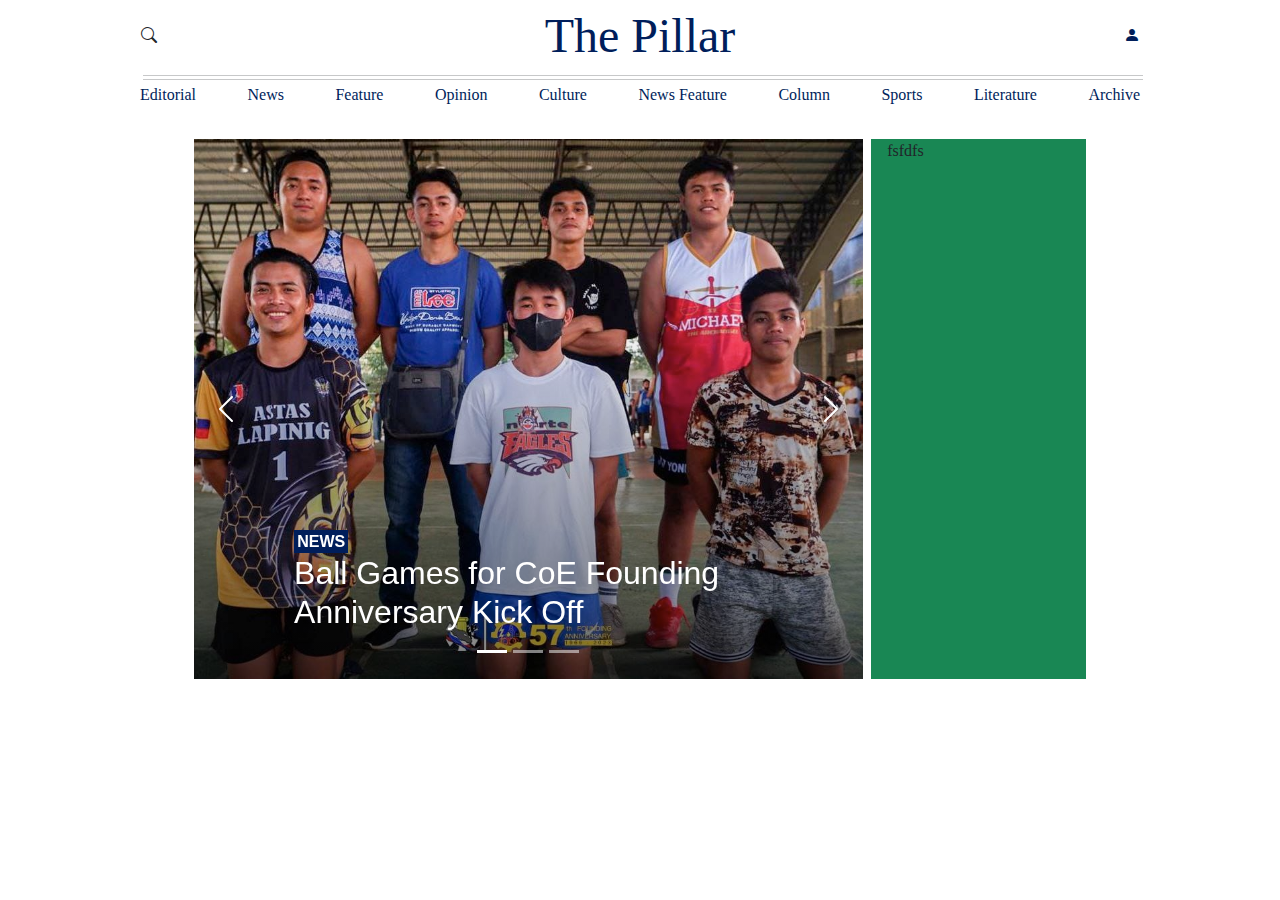
==== index.html @ 0d12b875 "homepage" ====
<!DOCTYPE html>
<html lang="en">
<head>
    <meta charset="UTF-8">
    <meta http-equiv="X-UA-Compatible" content="IE=edge">
    <meta name="viewport" content="width=device-width, initial-scale=1.0">
    <title>The Pillar</title>

    <!-- Stylesheets -->
    <link href="https://cdn.jsdelivr.net/npm/bootstrap@5.3.0-alpha1/dist/css/bootstrap.min.css" rel="stylesheet" integrity="sha384-GLhlTQ8iRABdZLl6O3oVMWSktQOp6b7In1Zl3/Jr59b6EGGoI1aFkw7cmDA6j6gD" crossorigin="anonymous">
    <link rel="stylesheet" href="css/style.min.css">
    <link rel="stylesheet" href="css/style.css">

</head>
<body>
    
    <!--Top Navigations -->

        <div class="container-fluid navigation" id="mainNav">


         <div class="row d-flex justify-content-between align-items-center">
            <div class="col d-flex justify-content-start align-items-center">
               

                <a class="btn d-block d-lg-none" data-bs-toggle="offcanvas" href="#offcanvasExample" role="button" aria-controls="offcanvasExample">
                    <i class="bi bi-list text-primary"></i>
                  </a>

                <a class="btn p-0 d-none d-lg-block" href="#" role="button" id="searchButtonToggle" onclick="appearDisappear('clicked')"><i class="bi bi-search"></i></a>
    
                <form class="d-flex search d-none" role="search" id="searchField">
                    <input class="form-control me-2" type="search" placeholder="Search" aria-label="Search">
                    <button class="btn btn-outline-primary " type="submit">Go</button>
                  </form>
    
              </div>

              <div class="col text-center">
                <a class="navbar-brand" href="#">The Pillar</a>
              </div>

              <div class="col text-end">
                <i class="bi bi-person-fill text-primary"></i>
              </div>
         </div>
        </div>

        <!-- Offcanvas Menu | shown if the menu button is seen when going to lower size screen -->
        <div class="offcanvas offcanvas-start" tabindex="-1" id="offcanvasExample" aria-labelledby="offcanvasExampleLabel">
            <div class="offcanvas-header">
              <h5 class="offcanvas-title text-primary" id="offcanvasExampleLabel">Menu</h5>
              <button type="button" class="btn-close" data-bs-dismiss="offcanvas" aria-label="Close"></button>
            </div>
            <div class="offcanvas-body">
                <form class="d-flex" role="search" id="searchField">
                    <input class="form-control me-2" type="search" placeholder="Search" aria-label="Search">
                    <button class="btn btn-outline-primary " type="submit">Go</button>
                  </form>

                  <ul class="row row-cols-2 nav-list offcanvas-navlist">
                    <li>Editorial</li>
                    <li>News</li>
                    <li>Feature</li>
                    <li>Opinion</li>
                    <li>Culture</li>
                    <li>News Feature</li>
                    <li>Column</li>
                    <li>Sports</li>
                    <li>Literature</li>
                    <li>Archive</li>
                  </ul>
            </div>
        </div>


        <!-- Navigation List of the Categories | shown when in higher size screens -->
        <div class="container-lg navigation d-none d-lg-block">
            <hr>
            <hr>
            <ul class="nav-list">
                <li>Editorial</li>
                <li>News</li>
                <li>Feature</li>
                <li>Opinion</li>
                <li>Culture</li>
                <li>News Feature</li>
                <li>Column</li>
                <li>Sports</li>
                <li>Literature</li>
                <li>Archive</li>
            </ul>
        </div>   
    
        <!----------------------------------- End of Navigation ----------------------------------->



        <!---------------------------------- Start of the Banner Section -------------------------->
        <div class="container-lg banner-container">
          <div class="row banner-area">

            <!-- banner-area-box for carousel -->
            <div class="col-9 banner-area-1 bg-warning">
                <!--Start of Carousel-->
                <div id="bannerAreaCarousel" class="carousel slide" data-bs-ride="false">
                  <div class="carousel-indicators">
                    <button type="button" data-bs-target="#bannerAreaCarousel" data-bs-slide-to="0" class="active" aria-current="true" aria-label="Slide 1"></button>
                    <button type="button" data-bs-target="#bannerAreaCarousel" data-bs-slide-to="1" aria-label="Slide 2"></button>
                    <button type="button" data-bs-target="#bannerAreaCarousel" data-bs-slide-to="2" aria-label="Slide 3"></button>
                  </div>
                  <div class="carousel-inner">
                    <div class="carousel-item active">
                      <div class="gradient"></div>
                      <img src="img/basketball.jpg" class="d-block carousel-image" alt="...">
                      <div class="carousel-caption d-none d-md-block">
                        <span class="carousel-category">NEWS</span>
                        <h2 class="title-headline">Ball Games for CoE Founding Anniversary Kick Off</h2>
                      </div>
                    </div>
                    <div class="carousel-item">
                      <img src="img/8.jpg" class="d-block carousel-image" alt="...">
                      <div class="carousel-caption d-none d-md-block">
                        <h5>Second slide label</h5>
                        <p>Some representative placeholder content for the second slide.</p>
                      </div>
                    </div>
                    <div class="carousel-item">
                      <img src="img/10.jpg" class="d-block carousel-image" alt="...">
                      <div class="carousel-caption d-none d-md-block">
                        <h5>Third slide label</h5>
                        <p>Some representative placeholder content for the third slide.</p>
                      </div>
                    </div>
                  </div>
                  <button class="carousel-control-prev" type="button" data-bs-target="#bannerAreaCarousel" data-bs-slide="prev">
                    <span class="carousel-control-prev-icon" aria-hidden="true"></span>
                    <span class="visually-hidden">Previous</span>
                  </button>
                  <button class="carousel-control-next" type="button" data-bs-target="#bannerAreaCarousel" data-bs-slide="next">
                    <span class="carousel-control-next-icon" aria-hidden="true"></span>
                    <span class="visually-hidden">Next</span>
                  </button>
                </div>
                <!--end of carousel-->



            </div>
            <div class="col banner-area-box bg-success">fsfdfs</div>
          </div>
        </div>

       



    
    <script src="https://cdn.jsdelivr.net/npm/bootstrap@5.3.0-alpha1/dist/js/bootstrap.bundle.min.js" integrity="sha384-w76AqPfDkMBDXo30jS1Sgez6pr3x5MlQ1ZAGC+nuZB+EYdgRZgiwxhTBTkF7CXvN" crossorigin="anonymous"></script>
    <script src="script/custom-script.js"></script>
</body>
</html>
---- css/style.css ----
/*--------------------------------------------- Imports --------------------------------------*/
@import url("https://cdn.jsdelivr.net/npm/bootstrap-icons@1.10.3/font/bootstrap-icons.css");


@import url('https://fonts.googleapis.com/css2?family=Frank+Ruhl+Libre:wght@500&display=swap');


/*-----------------------------------------end of import -------------------------------------*/

/* -------------------------------------General Style----------------------------------------- */
:root{
    --primary: #001e5b;
    --secondary: #ff9966;
    --tdark: rgb(13, 13, 13);
    --light-text: rgb(90, 90, 90);
}

body{
font-family: nyt-cheltenham, georgia,'times new roman',times,serif;;
}


/* ------------------------------------Navigation-------------------------------------------- */
.navbar-brand{
    font-family: 'Old English Text MT';
    font-size: 3rem;
    padding: 0;
    color: var(--primary);
}

.navbar-brand:hover{
    color: var(--primary);
}

.nav-list{
    list-style: none;
    display: flex;
    justify-content: space-between;
    align-items: center;
    padding: 0;
    color: var(--primary);
}

.navigation{
    width: 80%;
}

@media screen and (max-width:992px) {
    .navigation{
        width: 100%;
    }
    #mainNav{
        border-bottom: 1px solid #ccc;
    }
}

hr{
    margin: 3px;
    width: 100%;
}

.search{
    position: relative;
    margin-left: 2rem;
}

.offcanvas-navlist{
   margin: 1rem;
   line-height: 2;
}

.btn{
    outline: none;
}



/* BANNER AREA */

.banner-container{
    display: flex;
    justify-content: center;
    align-items: center;
}

.banner-area{
    width: 80%;
    gap: .5rem;
    margin-top: 1rem;
}

@media screen and (max-width:992px) {
    .banner-area{
        width: 100%;
    }
}

.banner-area-box{
    padding-left: 1rem;
}

.banner-area-1{
    padding: 0;
}

.carousel-inner{
    height: 60vh;
    width: 100%;
}

.carousel-item{
    height: inherit;
}

.carousel-image{
    width: 100%;
    height: 100%;
    object-fit: cover;
}

.gradient{
    width: 100%;
    height: 100%;
    opacity: .5;
    position: absolute;
    background: rgb(0,0,0);
    background: linear-gradient(0deg, rgba(0,0,0,1) 0%, rgba(249,249,249,0) 69%);
}

.carousel-caption{
    text-align: left;
    font-family: 'Lucida Sans', 'Lucida Sans Regular', 'Lucida Grande', 'Lucida Sans Unicode', Geneva, Verdana, sans-serif;
}

.carousel-category{
    background-color: #001e5b;
    font-weight: bold;
    padding: .2rem;
}

.carousel-control-prev, .carousel-control-next{
    width: 4rem;
    opacity: 1;
}
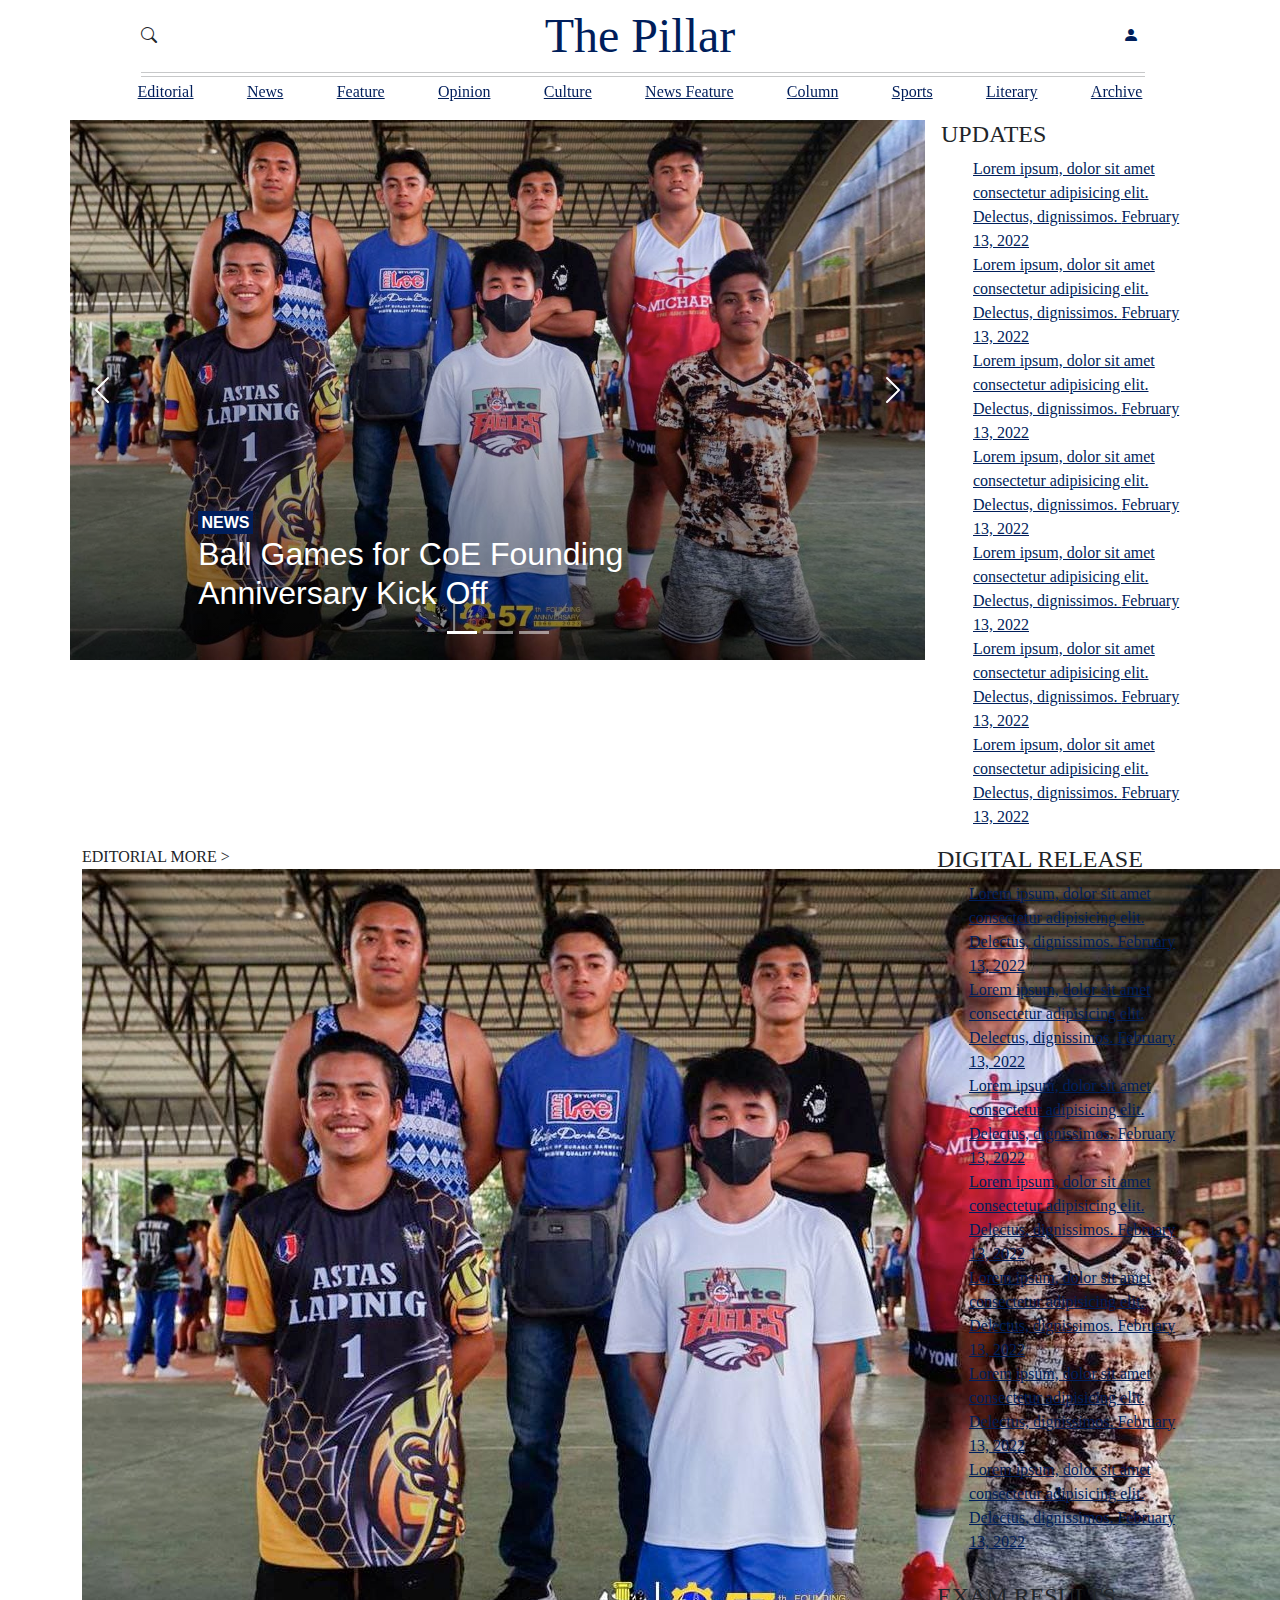
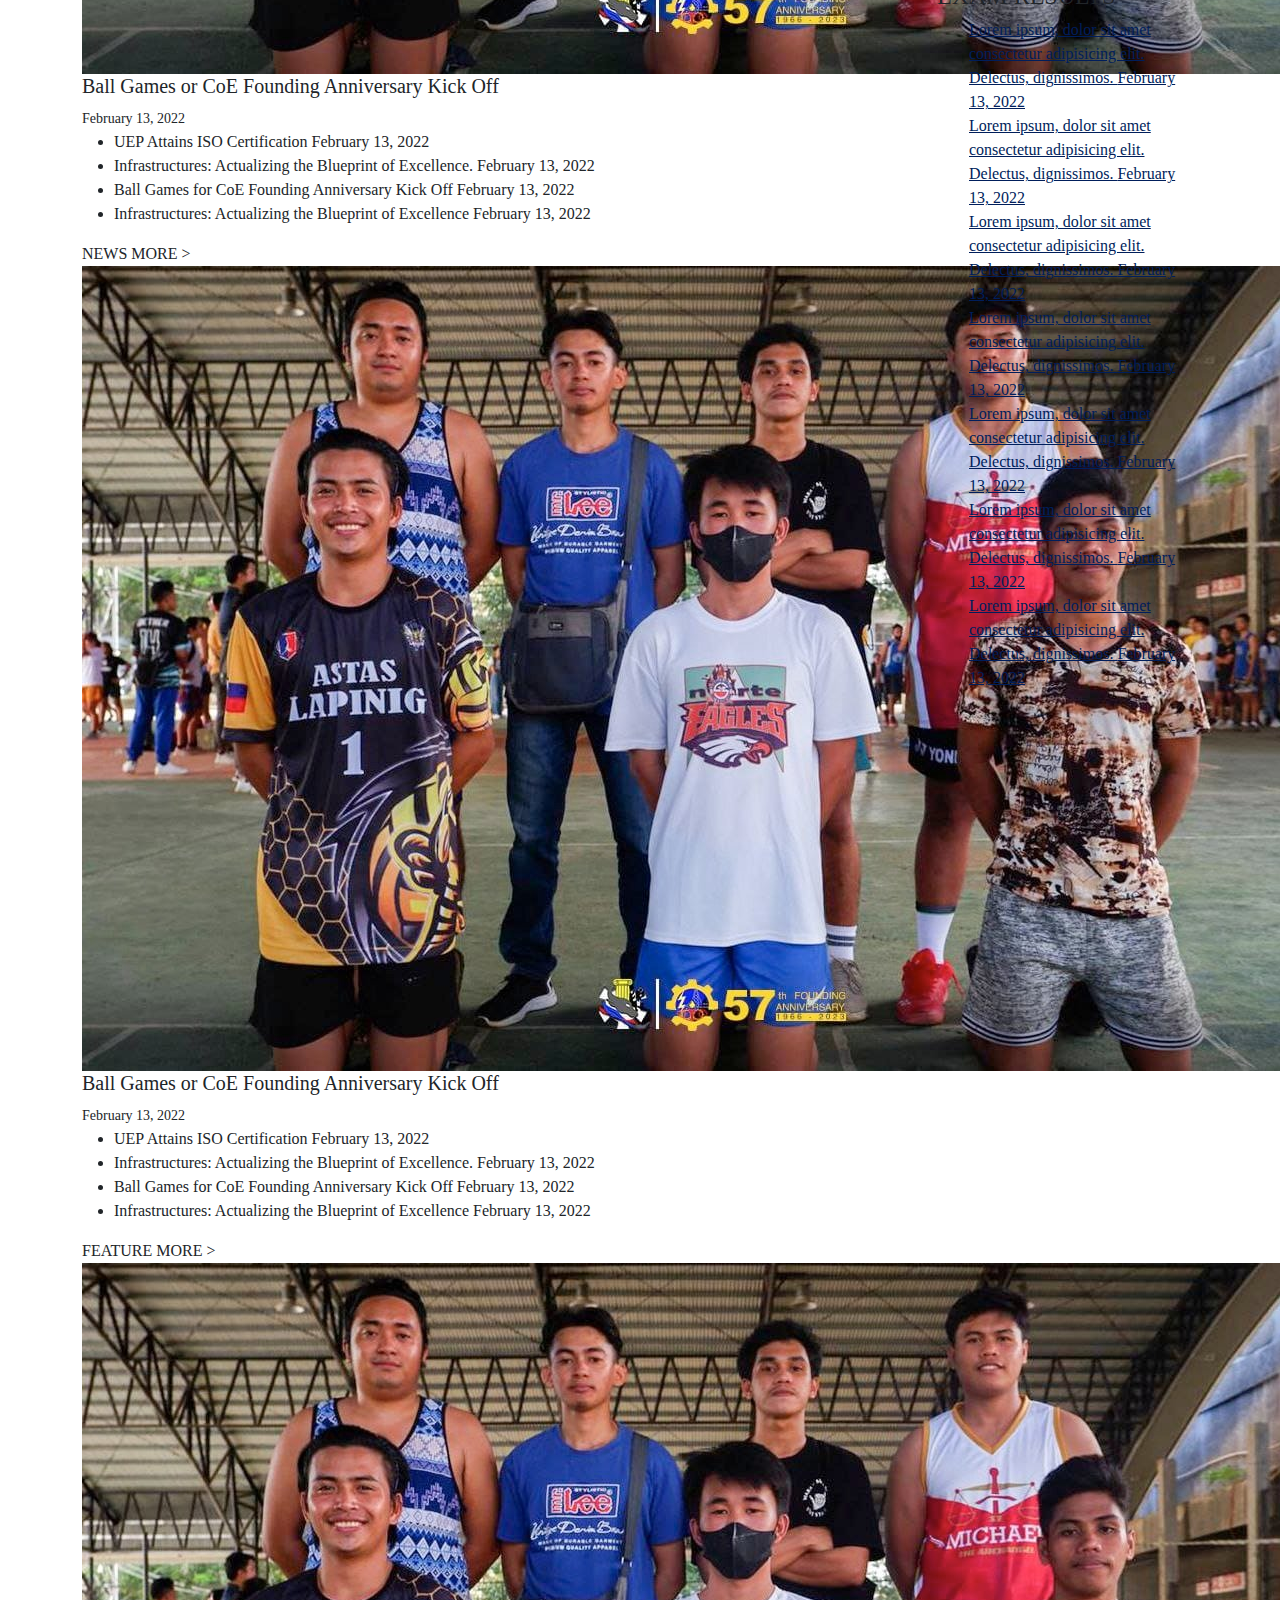
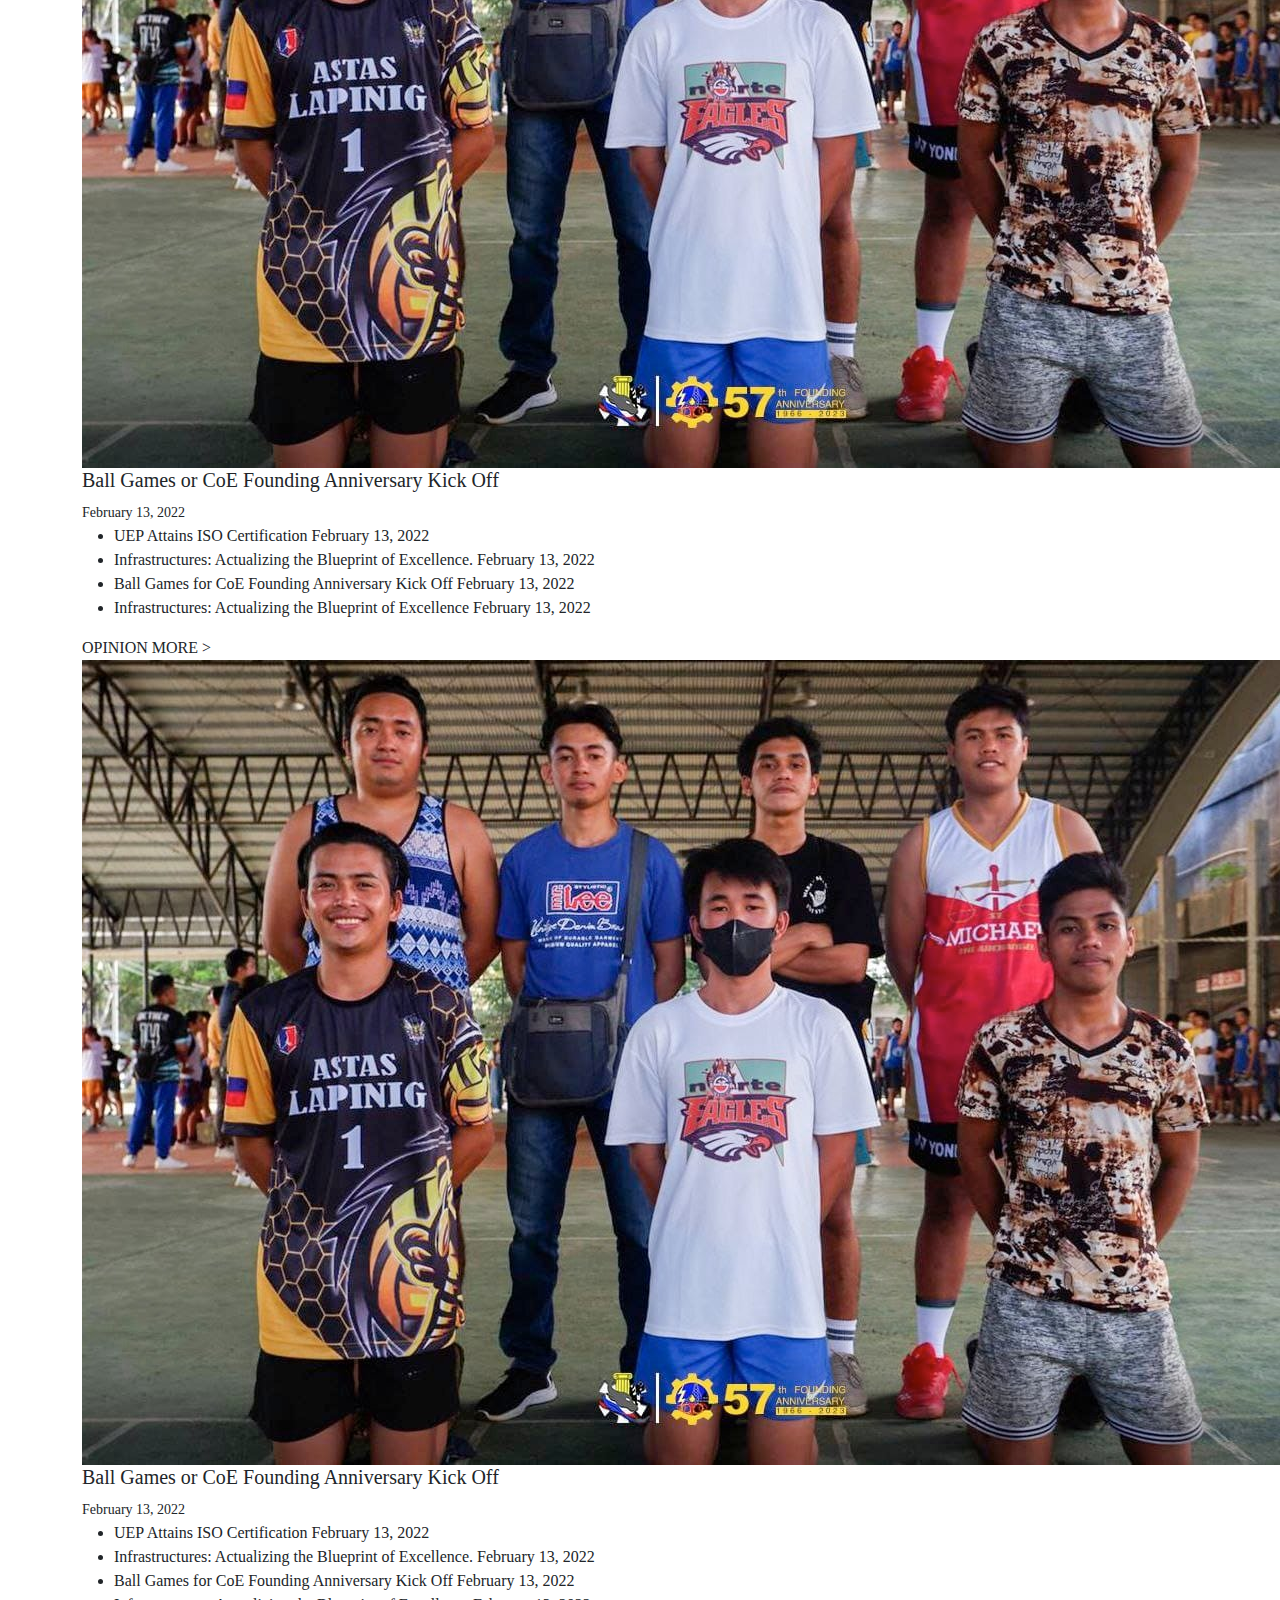
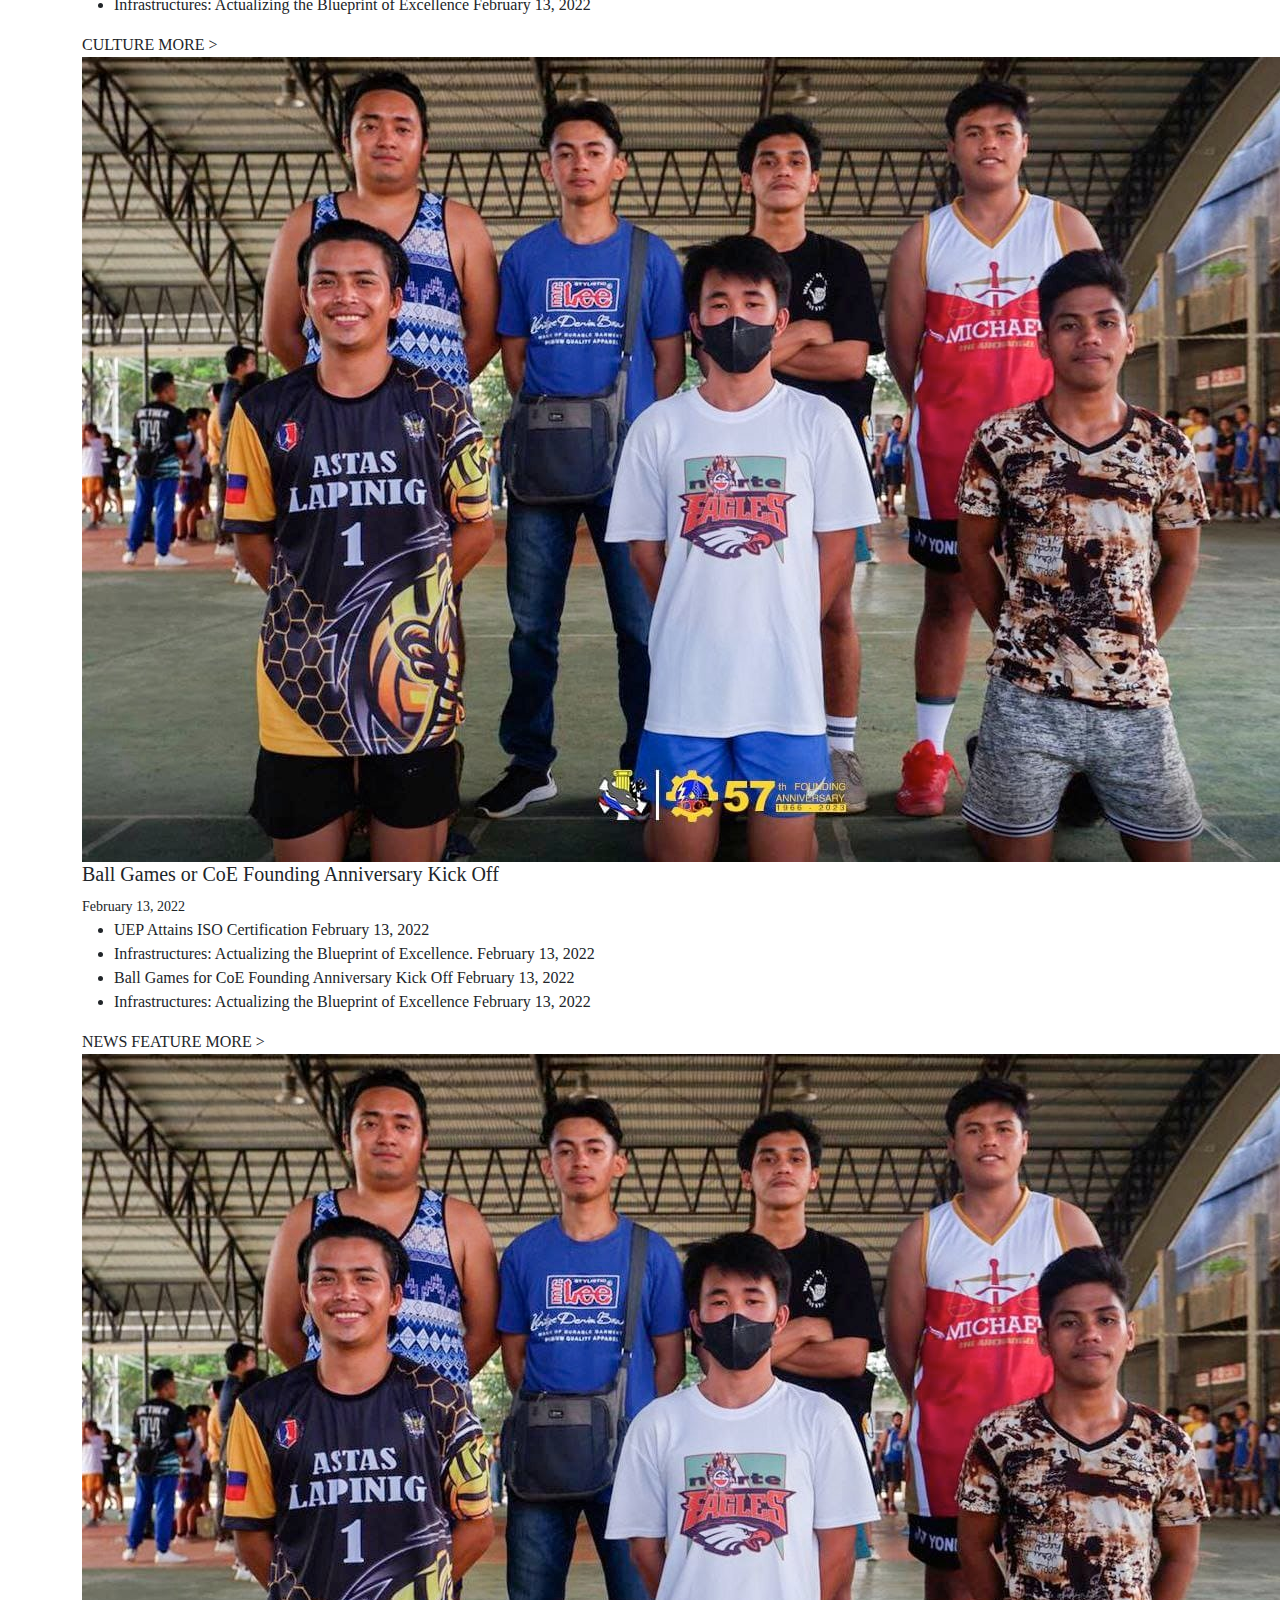
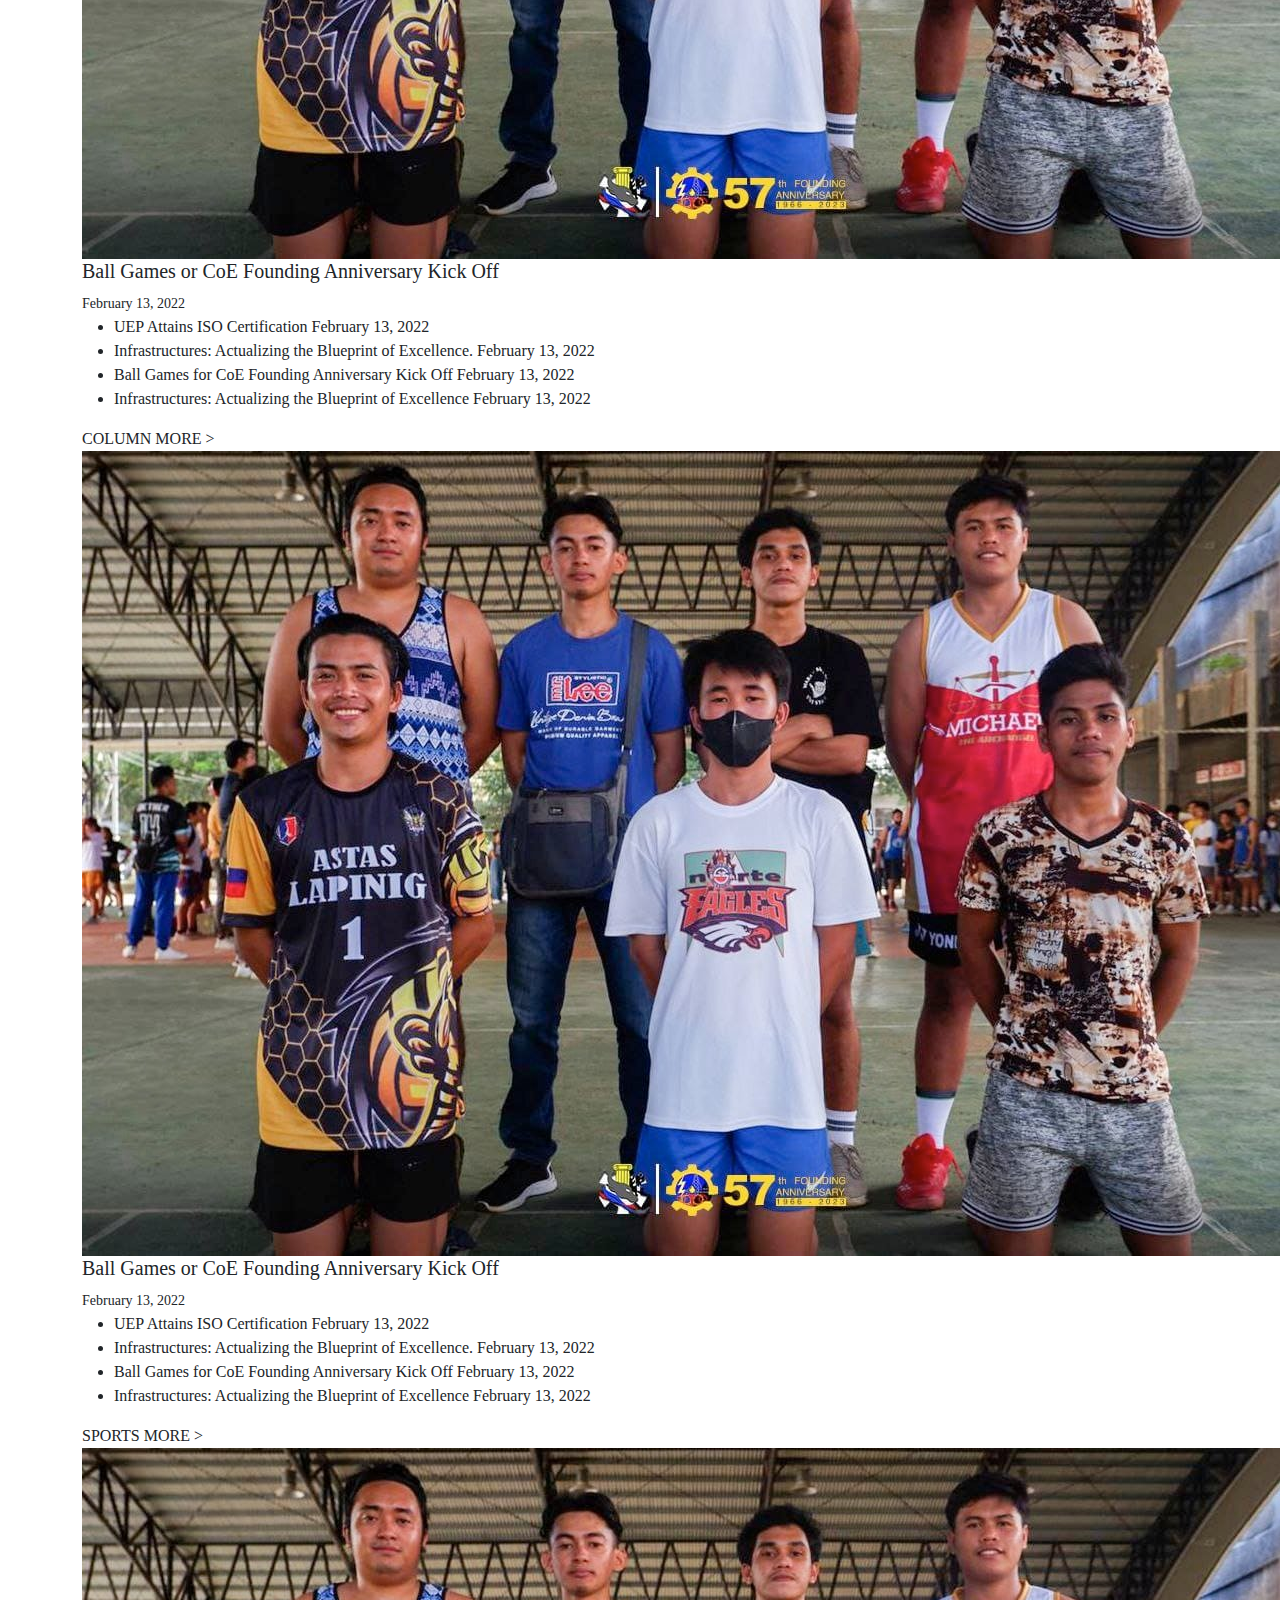
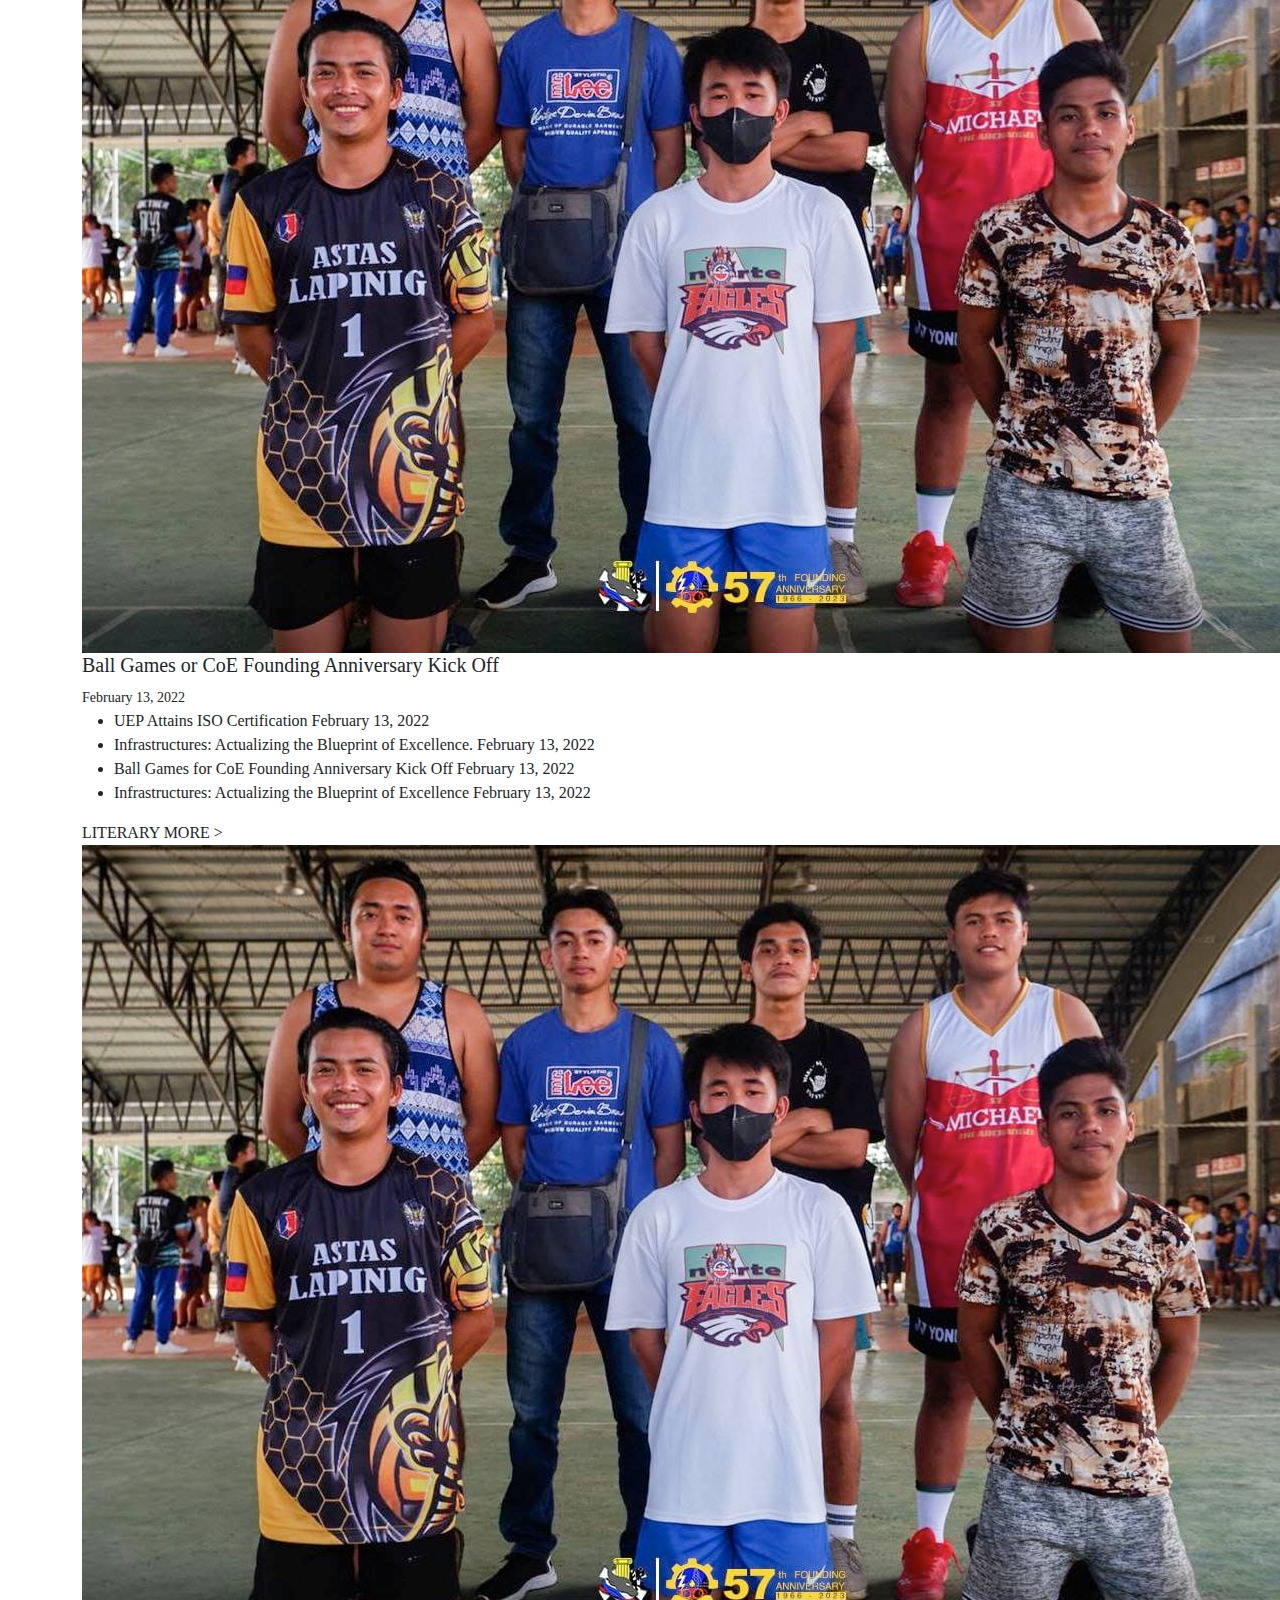
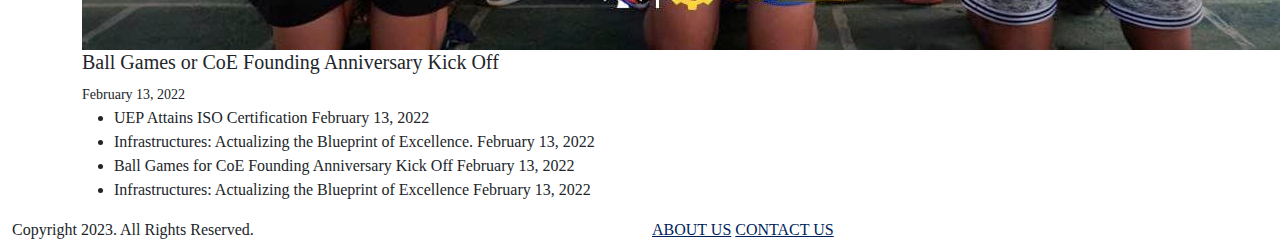
==== commit 73e8e63d: "MAYAON AN ADI READ VIEW" ====
--- a/index.html
+++ b/index.html
@@ -10,7 +10,6 @@
     <link href="https://cdn.jsdelivr.net/npm/bootstrap@5.3.0-alpha1/dist/css/bootstrap.min.css" rel="stylesheet" integrity="sha384-GLhlTQ8iRABdZLl6O3oVMWSktQOp6b7In1Zl3/Jr59b6EGGoI1aFkw7cmDA6j6gD" crossorigin="anonymous">
     <link rel="stylesheet" href="css/style.min.css">
     <link rel="stylesheet" href="css/style.css">
-
 </head>
 <body>
     
@@ -40,11 +39,65 @@
                 <a class="navbar-brand" href="#">The Pillar</a>
               </div>
 
-              <div class="col text-end">
-                <i class="bi bi-person-fill text-primary"></i>
+
+              <!-- Button trigger modal -->
+              <div class="col d-flex justify-content-end align-items-center" id="profile-btn-div">
+                <button type="button" class="btn p-0" data-bs-toggle="modal" data-bs-target="#exampleModal" id="modal-btn">
+                  <i class="bi bi-person-fill text-primary"></i>
+                </button>
               </div>
          </div>
         </div>
+
+
+        <!-- Modal -->
+      <div class="modal fade" id="exampleModal" tabindex="-1" aria-labelledby="exampleModalLabel" aria-hidden="true">
+        <div class="modal-dialog">
+          <div class="modal-content">
+            <div class="modal-header">
+              <h1 class="modal-title fs-5" id="exampleModalLabel">Welcome, Reader!</h1>
+              <button type="button" class="btn-close" data-bs-dismiss="modal" aria-label="Close"></button>
+            </div>
+            <div class="modal-body">
+             
+              <form action="" class=" border border-primary rounded p-5" id="log-in-form">
+    
+                <div class="form-header text-center">
+                  <img src="/images/The Pillar Logo.png" class="w-25" alt="">
+                  <h2 class="fw-bold text-primary">LOG IN</h2>
+                </div>
+          
+                <label for="Username" class="fw-bold">Username</label>
+                <div class="input-group mb-3">
+                  <span class="input-group-text"><i class="bi bi-person-fill text-primary"></i></span>
+                  <input type="text" class="form-control" placeholder="Username" id="Username" aria-label="Username" aria-describedby="basic-addon1">
+                </div>
+          
+                <label for="Password" class="fw-bold">Password</label>
+                <div class="input-group mb-3">
+                  <span class="input-group-text"> <i class="bi bi-key-fill text-primary"></i></span>
+                  <input type="password" class="form-control" placeholder="Password" id="Password" aria-label="Username" aria-describedby="basic-addon1">
+                </div>
+
+                <div class="alert alert-danger d-flex align-items-center mt-1 d-none" role="alert" id="login-div">
+                  <i class="bi bi-exclamation-diamond-fill pe-2"></i>
+                  <div id="login-error">
+                    <!-- LOGIN ERROR MESSAGE GO HERE -->
+                  </div>
+                </div>
+          
+                <button class="btn btn-primary col-12 fw-bold" type="button" onclick="getInputs()">LOG IN</button>
+                <h6 class="mt-2 mb-4 text-center"> <a href="#" class="text-decoration-none">Forgot Password?</a> </h6>
+          
+                <a class="btn btn-secondary col-12 fw-bold text-light" href="/html/sign-up.html">SIGN UP</a>
+                </form>
+                
+            </div>
+    
+          </div>
+        </div>
+      </div>
+      <!--end of Modal-->
 
         <!-- Offcanvas Menu | shown if the menu button is seen when going to lower size screen -->
         <div class="offcanvas offcanvas-start" tabindex="-1" id="offcanvasExample" aria-labelledby="offcanvasExampleLabel">
@@ -59,37 +112,39 @@
                   </form>
 
                   <ul class="row row-cols-2 nav-list offcanvas-navlist">
-                    <li>Editorial</li>
-                    <li>News</li>
-                    <li>Feature</li>
-                    <li>Opinion</li>
-                    <li>Culture</li>
-                    <li>News Feature</li>
-                    <li>Column</li>
-                    <li>Sports</li>
-                    <li>Literature</li>
-                    <li>Archive</li>
+                    <a href="#">Editorial</a>
+                <a href="#">News</a>
+                <a href="#">Feature</a>
+                <a href="#">Opinion</a>
+                <a href="#">Culture</a>
+                <a href="#">News Feature</a>
+                <a href="#">Column</a>
+                <a href="#">Sports</a>
+                <a href="#">Literature</a>
+                <a href="#">Archive</a>
                   </ul>
             </div>
         </div>
 
 
         <!-- Navigation List of the Categories | shown when in higher size screens -->
-        <div class="container-lg navigation d-none d-lg-block">
+        <div class="container-fluid d-none d-lg-block sticky-top" id="navLinks">
+            <div class="row navigation m-auto">
+              <hr>
             <hr>
-            <hr>
-            <ul class="nav-list">
-                <li>Editorial</li>
-                <li>News</li>
-                <li>Feature</li>
-                <li>Opinion</li>
-                <li>Culture</li>
-                <li>News Feature</li>
-                <li>Column</li>
-                <li>Sports</li>
-                <li>Literature</li>
-                <li>Archive</li>
+              <ul class="nav-list">
+                <a href="#">Editorial</a>
+                <a href="#">News</a>
+                <a href="#">Feature</a>
+                <a href="#">Opinion</a>
+                <a href="#">Culture</a>
+                <a href="#">News Feature</a>
+                <a href="#">Column</a>
+                <a href="#">Sports</a>
+                <a href="#">Literary</a>
+                <a href="#">Archive</a>
             </ul>
+            </div>
         </div>   
     
         <!----------------------------------- End of Navigation ----------------------------------->
@@ -98,12 +153,12 @@
 
         <!---------------------------------- Start of the Banner Section -------------------------->
         <div class="container-lg banner-container">
-          <div class="row banner-area">
+          <div class="row container-80">
 
             <!-- banner-area-box for carousel -->
-            <div class="col-9 banner-area-1 bg-warning">
+            <div class="col-12 col-sm-7 col-md-9 banner-area-1">
                 <!--Start of Carousel-->
-                <div id="bannerAreaCarousel" class="carousel slide" data-bs-ride="false">
+                <div id="bannerAreaCarousel" class="carousel" data-bs-ride="carousel">
                   <div class="carousel-indicators">
                     <button type="button" data-bs-target="#bannerAreaCarousel" data-bs-slide-to="0" class="active" aria-current="true" aria-label="Slide 1"></button>
                     <button type="button" data-bs-target="#bannerAreaCarousel" data-bs-slide-to="1" aria-label="Slide 2"></button>
@@ -113,23 +168,25 @@
                     <div class="carousel-item active">
                       <div class="gradient"></div>
                       <img src="img/basketball.jpg" class="d-block carousel-image" alt="...">
-                      <div class="carousel-caption d-none d-md-block">
+                      <div class="carousel-caption d-md-block">
                         <span class="carousel-category">NEWS</span>
                         <h2 class="title-headline">Ball Games for CoE Founding Anniversary Kick Off</h2>
                       </div>
                     </div>
                     <div class="carousel-item">
+                      <div class="gradient"></div>
+                      <img src="img/3.jpg" class="d-block carousel-image" alt="...">
+                      <div class="carousel-caption d-md-block">
+                        <span class="carousel-category">NEWS</span>
+                        <h2 class="title-headline">Ball Games for CoE Founding Anniversary Kick Off</h2>
+                      </div>
+                    </div>
+                    <div class="carousel-item">
+                      <div class="gradient"></div>
                       <img src="img/8.jpg" class="d-block carousel-image" alt="...">
-                      <div class="carousel-caption d-none d-md-block">
-                        <h5>Second slide label</h5>
-                        <p>Some representative placeholder content for the second slide.</p>
-                      </div>
-                    </div>
-                    <div class="carousel-item">
-                      <img src="img/10.jpg" class="d-block carousel-image" alt="...">
-                      <div class="carousel-caption d-none d-md-block">
-                        <h5>Third slide label</h5>
-                        <p>Some representative placeholder content for the third slide.</p>
+                      <div class="carousel-caption d-md-block">
+                        <span class="carousel-category">NEWS</span>
+                        <h2 class="title-headline">Ball Games for CoE Founding Anniversary Kick Off</h2>
                       </div>
                     </div>
                   </div>
@@ -147,16 +204,398 @@
 
 
             </div>
-            <div class="col banner-area-box bg-success">fsfdfs</div>
+            <div class="col banner-area-box">
+              <h4 class="banner-update">UPDATES</h4>
+              <div class="scroll-banner-area-box">
+                <div class="update-banner-area-box">
+                  <ul class="update-list">
+                    <a href="first-update">                  
+                        <div>Lorem ipsum, dolor sit amet consectetur adipisicing elit. Delectus, dignissimos. <span class="published-date">February 13, 2022</span>
+                        </div>
+                    </a>
+                    <a href="first-update">                  
+                      <div>Lorem ipsum, dolor sit amet consectetur adipisicing elit. Delectus, dignissimos. <span class="published-date">February 13, 2022</span>
+                      </div>
+                    </a>
+                    <a href="first-update">                  
+                      <div>Lorem ipsum, dolor sit amet consectetur adipisicing elit. Delectus, dignissimos. <span class="published-date">February 13, 2022</span>
+                      </div>
+                    </a>
+                    <a href="first-update">                  
+                      <div>Lorem ipsum, dolor sit amet consectetur adipisicing elit. Delectus, dignissimos. <span class="published-date">February 13, 2022</span>
+                      </div>
+                    </a>
+                    <a href="first-update">                  
+                      <div>Lorem ipsum, dolor sit amet consectetur adipisicing elit. Delectus, dignissimos. <span class="published-date">February 13, 2022</span>
+                      </div>
+                  </a>
+                  <a href="first-update">                  
+                    <div>Lorem ipsum, dolor sit amet consectetur adipisicing elit. Delectus, dignissimos. <span class="published-date">February 13, 2022</span>
+                    </div>
+                  </a>
+                  <a href="first-update">                  
+                    <div>Lorem ipsum, dolor sit amet consectetur adipisicing elit. Delectus, dignissimos. <span class="published-date">February 13, 2022</span>
+                    </div>
+                  </a>
+                  </ul>
+                </div>
+              </div>
+            </div>
           </div>
         </div>
-
+        <!---------------------------------- End of the Banner Section ---------------------------->
+
+
+        <!---------------------------------- Start of Category and Examination results ------------>
+        <div class="container-lg category-exam-container">
+         <div class="row category-exam-area">
+          <div class="col-12 col-lg-9">
+            <div class="row category-area">
+
+              <div class="col category-box">
+
+                    <div class="category-head">
+                      <span class="category-name">EDITORIAL</span>
+                      <span class="category-more">MORE > </span>
+                    </div>
+
+                    <div class="highlight-article">
+                      <div class="highlight-article-img">
+                        <img src="img/basketball.jpg" alt="">
+                      </div>
+                      <div class="highlight-article-info">
+                      <h5 class="highlight-article-title">Ball Games or CoE Founding Anniversary Kick Off</h5>
+                        <small class="highlight-date">February 13, 2022</small>
+                      </div>
+                    </div>
+
+                
+                    <ul class="artile-list">
+                      <li>UEP Attains ISO Certification <span class="published-date">February 13, 2022</span> </li>
+                      <li>Infrastructures: Actualizing the Blueprint of Excellence. <span class="published-date">February 13, 2022</span> </li>
+                      <li>Ball Games for CoE Founding Anniversary Kick Off <span class="published-date">February 13, 2022</span> </li>
+                      <li>Infrastructures: Actualizing the Blueprint of Excellence <span class="published-date">February 13, 2022</span> </li>
+                    </ul>
+              </div>
+
+              <div class="col category-box">
+
+                <div class="category-head">
+                  <span class="category-name">NEWS</span>
+                  <span class="category-more">MORE > </span>
+                </div>
+
+                <div class="highlight-article">
+                  <div class="highlight-article-img">
+                    <img src="img/basketball.jpg" alt="">
+                  </div>
+                  <div class="highlight-article-info">
+                  <h5 class="highlight-article-title">Ball Games or CoE Founding Anniversary Kick Off</h5>
+                    <small class="highlight-date">February 13, 2022</small>
+                  </div>
+                </div>
+
+            
+                <ul class="artile-list">
+                  <li>UEP Attains ISO Certification <span class="published-date">February 13, 2022</span> </li>
+                  <li>Infrastructures: Actualizing the Blueprint of Excellence. <span class="published-date">February 13, 2022</span> </li>
+                  <li>Ball Games for CoE Founding Anniversary Kick Off <span class="published-date">February 13, 2022</span> </li>
+                  <li>Infrastructures: Actualizing the Blueprint of Excellence <span class="published-date">February 13, 2022</span> </li>
+                </ul>
+              </div>
+
+              <div class="col category-box">
+
+                <div class="category-head">
+                  <span class="category-name">FEATURE</span>
+                  <span class="category-more">MORE > </span>
+                </div>
+
+                <div class="highlight-article">
+                  <div class="highlight-article-img">
+                    <img src="img/basketball.jpg" alt="">
+                  </div>
+                  <div class="highlight-article-info">
+                  <h5 class="highlight-article-title">Ball Games or CoE Founding Anniversary Kick Off</h5>
+                    <small class="highlight-date">February 13, 2022</small>
+                  </div>
+                </div>
+
+            
+                <ul class="artile-list">
+                  <li>UEP Attains ISO Certification <span class="published-date">February 13, 2022</span> </li>
+                  <li>Infrastructures: Actualizing the Blueprint of Excellence. <span class="published-date">February 13, 2022</span> </li>
+                  <li>Ball Games for CoE Founding Anniversary Kick Off <span class="published-date">February 13, 2022</span> </li>
+                  <li>Infrastructures: Actualizing the Blueprint of Excellence <span class="published-date">February 13, 2022</span> </li>
+                </ul>
+              </div>
+
+              <div class="col category-box">
+
+                <div class="category-head">
+                  <span class="category-name">OPINION</span>
+                  <span class="category-more">MORE > </span>
+                </div>
+
+                <div class="highlight-article">
+                  <div class="highlight-article-img">
+                    <img src="img/basketball.jpg" alt="">
+                  </div>
+                  <div class="highlight-article-info">
+                  <h5 class="highlight-article-title">Ball Games or CoE Founding Anniversary Kick Off</h5>
+                    <small class="highlight-date">February 13, 2022</small>
+                  </div>
+                </div>
+
+            
+                <ul class="artile-list">
+                  <li>UEP Attains ISO Certification <span class="published-date">February 13, 2022</span> </li>
+                  <li>Infrastructures: Actualizing the Blueprint of Excellence. <span class="published-date">February 13, 2022</span> </li>
+                  <li>Ball Games for CoE Founding Anniversary Kick Off <span class="published-date">February 13, 2022</span> </li>
+                  <li>Infrastructures: Actualizing the Blueprint of Excellence <span class="published-date">February 13, 2022</span> </li>
+                </ul>
+              </div>
+
+              <div class="col category-box">
+
+                <div class="category-head">
+                  <span class="category-name">CULTURE</span>
+                  <span class="category-more">MORE > </span>
+                </div>
+
+                <div class="highlight-article">
+                  <div class="highlight-article-img">
+                    <img src="img/basketball.jpg" alt="">
+                  </div>
+                  <div class="highlight-article-info">
+                  <h5 class="highlight-article-title">Ball Games or CoE Founding Anniversary Kick Off</h5>
+                    <small class="highlight-date">February 13, 2022</small>
+                  </div>
+                </div>
+
+            
+                <ul class="artile-list">
+                  <li>UEP Attains ISO Certification <span class="published-date">February 13, 2022</span> </li>
+                  <li>Infrastructures: Actualizing the Blueprint of Excellence. <span class="published-date">February 13, 2022</span> </li>
+                  <li>Ball Games for CoE Founding Anniversary Kick Off <span class="published-date">February 13, 2022</span> </li>
+                  <li>Infrastructures: Actualizing the Blueprint of Excellence <span class="published-date">February 13, 2022</span> </li>
+                </ul>
+              </div>
+
+              <div class="col category-box">
+
+                <div class="category-head">
+                  <span class="category-name">NEWS FEATURE</span>
+                  <span class="category-more">MORE > </span>
+                </div>
+
+                <div class="highlight-article">
+                  <div class="highlight-article-img">
+                    <img src="img/basketball.jpg" alt="">
+                  </div>
+                  <div class="highlight-article-info">
+                  <h5 class="highlight-article-title">Ball Games or CoE Founding Anniversary Kick Off</h5>
+                    <small class="highlight-date">February 13, 2022</small>
+                  </div>
+                </div>
+
+            
+                <ul class="artile-list">
+                  <li>UEP Attains ISO Certification <span class="published-date">February 13, 2022</span> </li>
+                  <li>Infrastructures: Actualizing the Blueprint of Excellence. <span class="published-date">February 13, 2022</span> </li>
+                  <li>Ball Games for CoE Founding Anniversary Kick Off <span class="published-date">February 13, 2022</span> </li>
+                  <li>Infrastructures: Actualizing the Blueprint of Excellence <span class="published-date">February 13, 2022</span> </li>
+                </ul>
+              </div>
+
+              <div class="col category-box">
+
+                <div class="category-head">
+                  <span class="category-name">COLUMN</span>
+                  <span class="category-more">MORE > </span>
+                </div>
+
+                <div class="highlight-article">
+                  <div class="highlight-article-img">
+                    <img src="img/basketball.jpg" alt="">
+                  </div>
+                  <div class="highlight-article-info">
+                  <h5 class="highlight-article-title">Ball Games or CoE Founding Anniversary Kick Off</h5>
+                    <small class="highlight-date">February 13, 2022</small>
+                  </div>
+                </div>
+
+            
+                <ul class="artile-list">
+                  <li>UEP Attains ISO Certification <span class="published-date">February 13, 2022</span> </li>
+                  <li>Infrastructures: Actualizing the Blueprint of Excellence. <span class="published-date">February 13, 2022</span> </li>
+                  <li>Ball Games for CoE Founding Anniversary Kick Off <span class="published-date">February 13, 2022</span> </li>
+                  <li>Infrastructures: Actualizing the Blueprint of Excellence <span class="published-date">February 13, 2022</span> </li>
+                </ul>
+              </div>
+
+              <div class="col category-box">
+
+                <div class="category-head">
+                  <span class="category-name">SPORTS</span>
+                  <span class="category-more">MORE > </span>
+                </div>
+
+                <div class="highlight-article">
+                  <div class="highlight-article-img">
+                    <img src="img/basketball.jpg" alt="">
+                  </div>
+                  <div class="highlight-article-info">
+                  <h5 class="highlight-article-title">Ball Games or CoE Founding Anniversary Kick Off</h5>
+                    <small class="highlight-date">February 13, 2022</small>
+                  </div>
+                </div>
+
+            
+                <ul class="artile-list">
+                  <li>UEP Attains ISO Certification <span class="published-date">February 13, 2022</span> </li>
+                  <li>Infrastructures: Actualizing the Blueprint of Excellence. <span class="published-date">February 13, 2022</span> </li>
+                  <li>Ball Games for CoE Founding Anniversary Kick Off <span class="published-date">February 13, 2022</span> </li>
+                  <li>Infrastructures: Actualizing the Blueprint of Excellence <span class="published-date">February 13, 2022</span> </li>
+                </ul>
+              </div>
+
+              <div class="col-12 col-md-9 category-box">
+
+                <div class="category-head">
+                  <span class="category-name">LITERARY</span>
+                  <span class="category-more">MORE > </span>
+                </div>
+
+                <div class="highlight-article">
+                  <div class="highlight-article-img">
+                    <img src="img/basketball.jpg" alt="">
+                  </div>
+                  <div class="highlight-article-info">
+                  <h5 class="highlight-article-title">Ball Games or CoE Founding Anniversary Kick Off</h5>
+                    <small class="highlight-date">February 13, 2022</small>
+                  </div>
+                </div>
+
+            
+                <ul class="artile-list">
+                  <li>UEP Attains ISO Certification <span class="published-date">February 13, 2022</span> </li>
+                  <li>Infrastructures: Actualizing the Blueprint of Excellence. <span class="published-date">February 13, 2022</span> </li>
+                  <li>Ball Games for CoE Founding Anniversary Kick Off <span class="published-date">February 13, 2022</span> </li>
+                  <li>Infrastructures: Actualizing the Blueprint of Excellence <span class="published-date">February 13, 2022</span> </li>
+                </ul>
+              </div>
+
+            </div>
+          </div>
+
+          <div class="col d-flex flex-column flex-md-row flex-lg-column gap-1 side-bars">
+            <div class="col-12 col-md-6  col-lg-12 side-area mb-2">
+              <h4 class="banner-update">DIGITAL RELEASE</h4>
+              <div class="scroll-banner-area-box">
+                <div class="update-banner-area-box">
+                  <ul class="update-list">
+                    <a href="first-update">                  
+                        <div>Lorem ipsum, dolor sit amet consectetur adipisicing elit. Delectus, dignissimos. <span class="published-date">February 13, 2022</span>
+                        </div>
+                    </a>
+                    <a href="first-update">                  
+                      <div>Lorem ipsum, dolor sit amet consectetur adipisicing elit. Delectus, dignissimos. <span class="published-date">February 13, 2022</span>
+                      </div>
+                    </a>
+                    <a href="first-update">                  
+                      <div>Lorem ipsum, dolor sit amet consectetur adipisicing elit. Delectus, dignissimos. <span class="published-date">February 13, 2022</span>
+                      </div>
+                    </a>
+                    <a href="first-update">                  
+                      <div>Lorem ipsum, dolor sit amet consectetur adipisicing elit. Delectus, dignissimos. <span class="published-date">February 13, 2022</span>
+                      </div>
+                    </a>
+                    <a href="first-update">                  
+                      <div>Lorem ipsum, dolor sit amet consectetur adipisicing elit. Delectus, dignissimos. <span class="published-date">February 13, 2022</span>
+                      </div>
+                  </a>
+                  <a href="first-update">                  
+                    <div>Lorem ipsum, dolor sit amet consectetur adipisicing elit. Delectus, dignissimos. <span class="published-date">February 13, 2022</span>
+                    </div>
+                  </a>
+                  <a href="first-update">                  
+                    <div>Lorem ipsum, dolor sit amet consectetur adipisicing elit. Delectus, dignissimos. <span class="published-date">February 13, 2022</span>
+                    </div>
+                  </a>
+                  </ul>
+                </div>
+              </div>
+            </div>
+            
+            <div class="col-12 col-md-6 col-lg-12 side-area">
+              <h4 class="banner-update">EXAM RESULTS</h4>
+              <div class="scroll-banner-area-box">
+                <div class="update-banner-area-box">
+                  <ul class="update-list">
+                    <a href="first-update">                  
+                        <div>Lorem ipsum, dolor sit amet consectetur adipisicing elit. Delectus, dignissimos. <span class="published-date">February 13, 2022</span>
+                        </div>
+                    </a>
+                    <a href="first-update">                  
+                      <div>Lorem ipsum, dolor sit amet consectetur adipisicing elit. Delectus, dignissimos. <span class="published-date">February 13, 2022</span>
+                      </div>
+                    </a>
+                    <a href="first-update">                  
+                      <div>Lorem ipsum, dolor sit amet consectetur adipisicing elit. Delectus, dignissimos. <span class="published-date">February 13, 2022</span>
+                      </div>
+                    </a>
+                    <a href="first-update">                  
+                      <div>Lorem ipsum, dolor sit amet consectetur adipisicing elit. Delectus, dignissimos. <span class="published-date">February 13, 2022</span>
+                      </div>
+                    </a>
+                    <a href="first-update">                  
+                      <div>Lorem ipsum, dolor sit amet consectetur adipisicing elit. Delectus, dignissimos. <span class="published-date">February 13, 2022</span>
+                      </div>
+                  </a>
+                  <a href="first-update">                  
+                    <div>Lorem ipsum, dolor sit amet consectetur adipisicing elit. Delectus, dignissimos. <span class="published-date">February 13, 2022</span>
+                    </div>
+                  </a>
+                  <a href="first-update">                  
+                    <div>Lorem ipsum, dolor sit amet consectetur adipisicing elit. Delectus, dignissimos. <span class="published-date">February 13, 2022</span>
+                    </div>
+                  </a>
+                  </ul>
+                </div>
+              </div>
+            </div>
+
+          </div>
+         </div>
+        </div>
+        <!---------------------------------- End of the Category and Examination results ---------->
        
 
-
-
-    
+    <div class="container-fluid footer">
+      <div class="row footer-navigation">
+        <div class="col">Copyright 2023. All Rights Reserved.</div>
+        <div class="col">
+          <a href="#">ABOUT US</a>
+          <a href="#"> CONTACT US</a>
+        </div>
+      </div>
+
+    </div>
+
+
     <script src="https://cdn.jsdelivr.net/npm/bootstrap@5.3.0-alpha1/dist/js/bootstrap.bundle.min.js" integrity="sha384-w76AqPfDkMBDXo30jS1Sgez6pr3x5MlQ1ZAGC+nuZB+EYdgRZgiwxhTBTkF7CXvN" crossorigin="anonymous"></script>
-    <script src="script/custom-script.js"></script>
+
+
+    <script>
+      const navbar = document.querySelector('#navLinks');
+      window.addEventListener('scroll', function() {
+        if (window.pageYOffset >= navbar.offsetTop) {
+          navbar.classList.add('sticky');
+        } else {
+          navbar.classList.remove('sticky');
+        }
+      });
+    </script>
 </body>
 </html>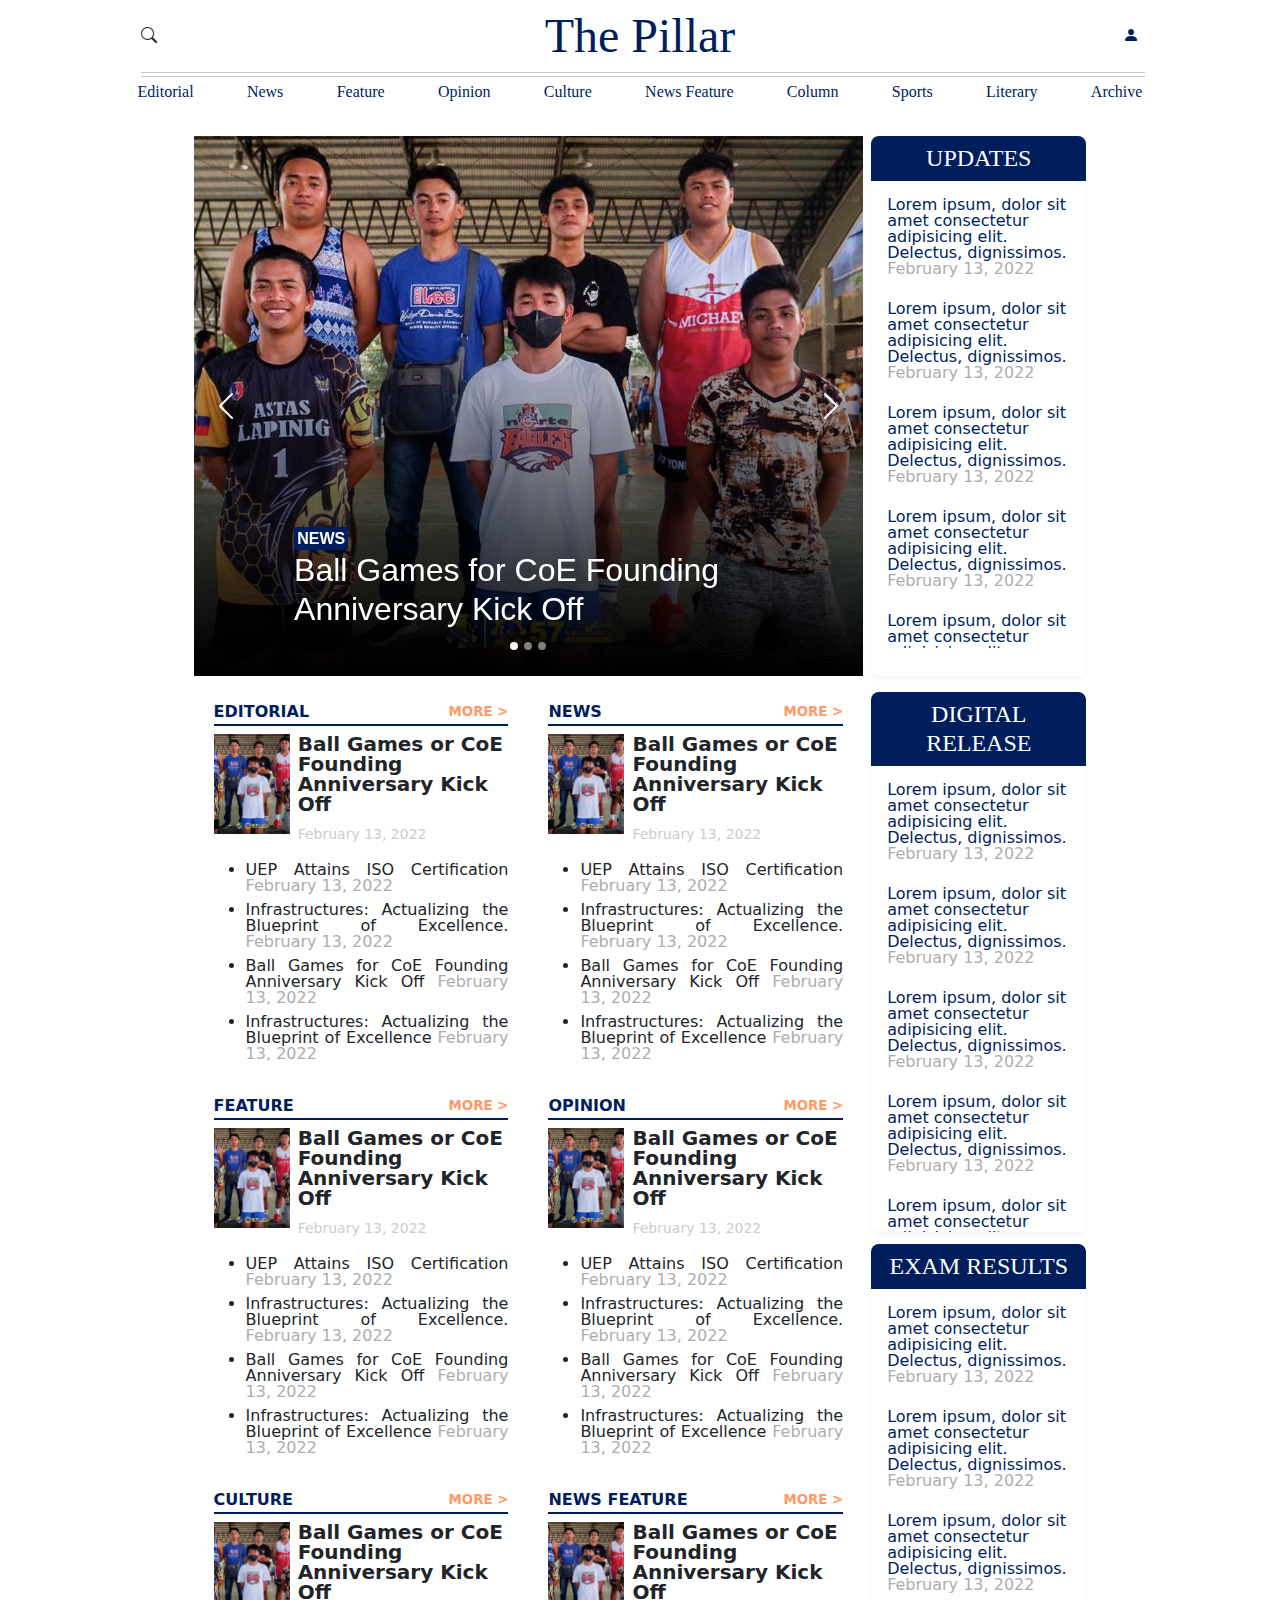
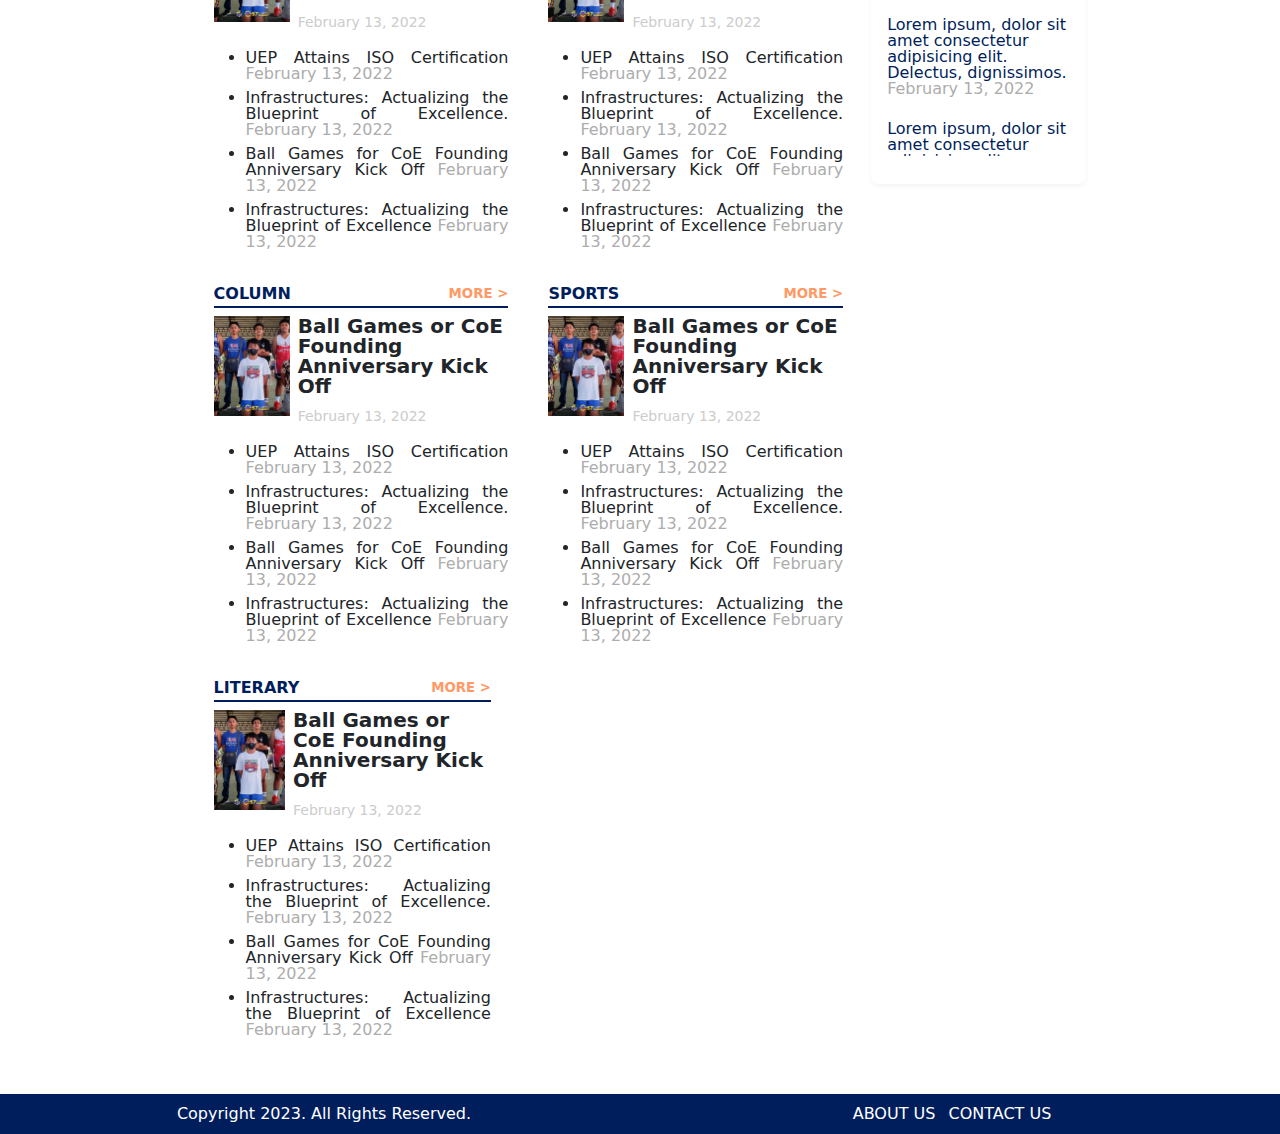
==== commit 1cfbe19c: "Okay na an about, contact, and userprofile" ====
--- a/index.html
+++ b/index.html
@@ -51,52 +51,51 @@
 
 
         <!-- Modal -->
-      <div class="modal fade" id="exampleModal" tabindex="-1" aria-labelledby="exampleModalLabel" aria-hidden="true">
-        <div class="modal-dialog">
-          <div class="modal-content">
-            <div class="modal-header">
-              <h1 class="modal-title fs-5" id="exampleModalLabel">Welcome, Reader!</h1>
-              <button type="button" class="btn-close" data-bs-dismiss="modal" aria-label="Close"></button>
-            </div>
-            <div class="modal-body">
-             
-              <form action="" class=" border border-primary rounded p-5" id="log-in-form">
-    
-                <div class="form-header text-center">
-                  <img src="/images/The Pillar Logo.png" class="w-25" alt="">
-                  <h2 class="fw-bold text-primary">LOG IN</h2>
-                </div>
-          
-                <label for="Username" class="fw-bold">Username</label>
-                <div class="input-group mb-3">
-                  <span class="input-group-text"><i class="bi bi-person-fill text-primary"></i></span>
-                  <input type="text" class="form-control" placeholder="Username" id="Username" aria-label="Username" aria-describedby="basic-addon1">
-                </div>
-          
-                <label for="Password" class="fw-bold">Password</label>
-                <div class="input-group mb-3">
-                  <span class="input-group-text"> <i class="bi bi-key-fill text-primary"></i></span>
-                  <input type="password" class="form-control" placeholder="Password" id="Password" aria-label="Username" aria-describedby="basic-addon1">
-                </div>
-
-                <div class="alert alert-danger d-flex align-items-center mt-1 d-none" role="alert" id="login-div">
-                  <i class="bi bi-exclamation-diamond-fill pe-2"></i>
-                  <div id="login-error">
-                    <!-- LOGIN ERROR MESSAGE GO HERE -->
-                  </div>
-                </div>
-          
-                <button class="btn btn-primary col-12 fw-bold" type="button" onclick="getInputs()">LOG IN</button>
-                <h6 class="mt-2 mb-4 text-center"> <a href="#" class="text-decoration-none">Forgot Password?</a> </h6>
-          
-                <a class="btn btn-secondary col-12 fw-bold text-light" href="/html/sign-up.html">SIGN UP</a>
-                </form>
-                
-            </div>
-    
+        <div class="modal fade glassmorphism" id="exampleModal" tabindex="-1" aria-labelledby="exampleModalLabel" aria-hidden="true">
+          <div class="modal-dialog">
+            <div class="modal-content">
+              <div class="modal-header">
+                <button type="button" class="btn-close" data-bs-dismiss="modal" aria-label="Close"></button>
+              </div>
+              <div class="modal-body">
+               
+                <form action="" class="" id="log-in-form">
+      
+                  <div class="form-header text-center">
+                    <img src="img/The Pillar Logo.png" class="w-25" alt="">
+                    <h2 class="fw-bold text-primary font m-0">LOG IN</h2>
+                  </div>
+            
+                  <label for="Username" class="fw-bold">Username</label>
+                  <div class="input-group mb-3">
+                    <span class="input-group-text"><i class="bi bi-person-fill text-primary"></i></span>
+                    <input type="text" class="form-control" placeholder="Username" id="Username" aria-label="Username" aria-describedby="basic-addon1">
+                  </div>
+            
+                  <label for="Password" class="fw-bold">Password</label>
+                  <div class="input-group mb-3">
+                    <span class="input-group-text"> <i class="bi bi-key-fill text-primary"></i></span>
+                    <input type="password" class="form-control" placeholder="Password" id="Password" aria-label="Username" aria-describedby="basic-addon1">
+                  </div>
+  
+                  <div class="alert alert-danger d-flex align-items-center mt-1 d-none" role="alert" id="login-div">
+                    <i class="bi bi-exclamation-diamond-fill pe-2"></i>
+                    <div id="login-error">
+                      <!-- LOGIN ERROR MESSAGE GO HERE -->
+                    </div>
+                  </div>
+            
+                  <button class="btn btn-outline-primary col-12 fw-bold" type="button" onclick="getInputs()">LOG IN</button>
+                  <h6 class="mt-2 mb-4 text-center"> <a href="#" class="text-decoration-none">Forgot Password?</a> </h6>
+            
+                  <a class="btn btn-outline-secondary col-12 fw-bold" href="/html/sign-up.html">SIGN UP</a>
+                  </form>
+                  
+              </div>
+      
+            </div>
           </div>
         </div>
-      </div>
       <!--end of Modal-->
 
         <!-- Offcanvas Menu | shown if the menu button is seen when going to lower size screen -->
@@ -128,10 +127,10 @@
 
 
         <!-- Navigation List of the Categories | shown when in higher size screens -->
-        <div class="container-fluid d-none d-lg-block sticky-top" id="navLinks">
+        <div class="container-fluid d-none d-lg-block sticky-top navLinks">
             <div class="row navigation m-auto">
               <hr>
-            <hr>
+              <hr>
               <ul class="nav-list">
                 <a href="#">Editorial</a>
                 <a href="#">News</a>
@@ -585,17 +584,6 @@
 
 
     <script src="https://cdn.jsdelivr.net/npm/bootstrap@5.3.0-alpha1/dist/js/bootstrap.bundle.min.js" integrity="sha384-w76AqPfDkMBDXo30jS1Sgez6pr3x5MlQ1ZAGC+nuZB+EYdgRZgiwxhTBTkF7CXvN" crossorigin="anonymous"></script>
-
-
-    <script>
-      const navbar = document.querySelector('#navLinks');
-      window.addEventListener('scroll', function() {
-        if (window.pageYOffset >= navbar.offsetTop) {
-          navbar.classList.add('sticky');
-        } else {
-          navbar.classList.remove('sticky');
-        }
-      });
-    </script>
+    <script src="script/custom-script.js"></script>
 </body>
 </html>